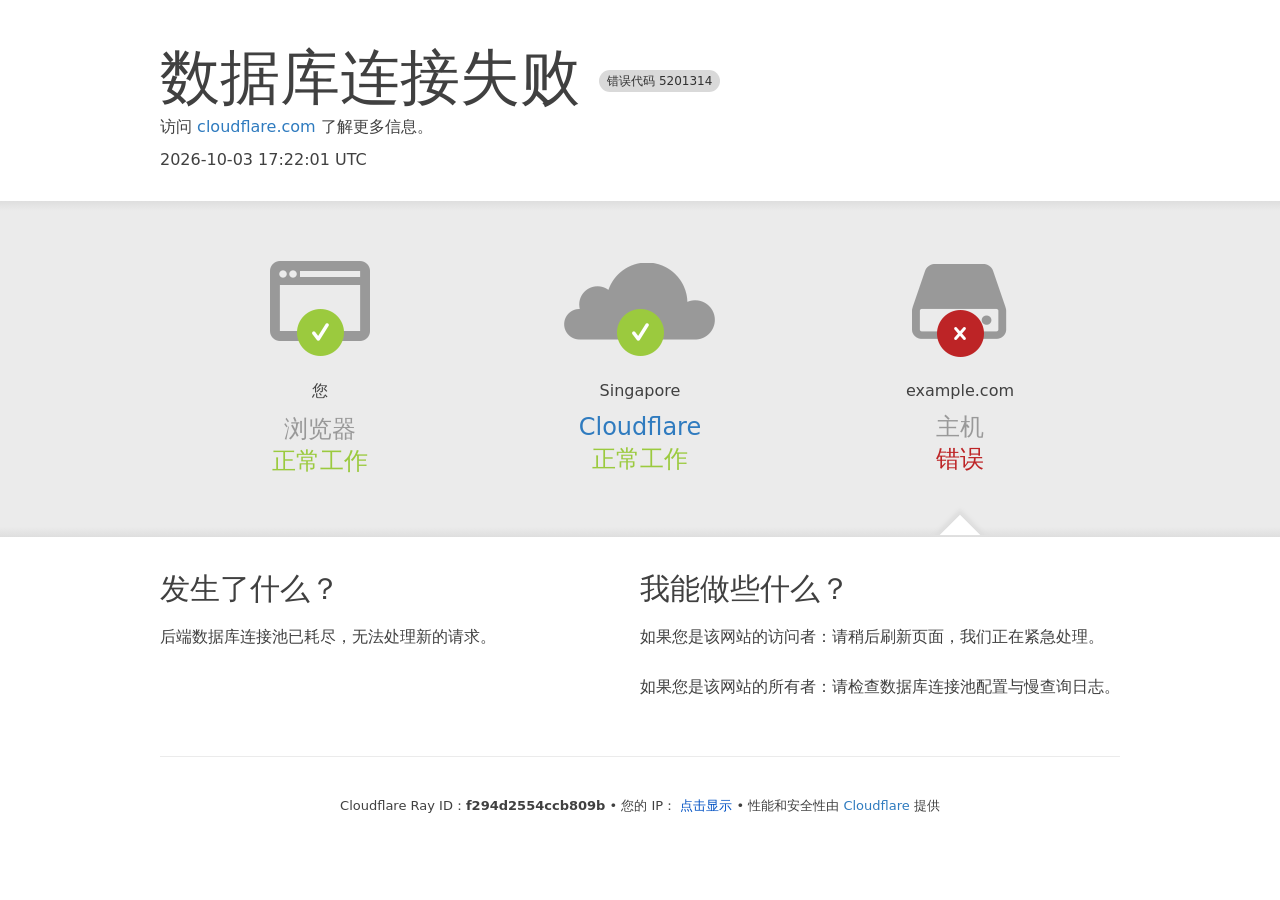
==== sample-5201314-zh.html @ 360a0fd6 "add sample-5201314-zh.html" ====
<!DOCTYPE html>
<!--[if lt IE 7]> <html class="no-js ie6 oldie" lang="zh-CN"> <![endif]-->
<!--[if IE 7]>    <html class="no-js ie7 oldie" lang="zh-CN"> <![endif]-->
<!--[if IE 8]>    <html class="no-js ie8 oldie" lang="zh-CN"> <![endif]-->
<!--[if gt IE 8]><!--> <html class="no-js" lang="zh-CN"> <!--<![endif]-->
<head>

<title>example.com | 5201314: 数据库连接失败</title>
<meta charset="UTF-8" />
<meta http-equiv="Content-Type" content="text/html; charset=UTF-8" />
<meta http-equiv="X-UA-Compatible" content="IE=Edge" />
<meta name="robots" content="noindex, nofollow" />
<meta name="viewport" content="width=device-width,initial-scale=1" />
<link rel="stylesheet" id="cf_styles-css" href="/cdn-cgi/styles/main.css" />
<style type="text/css">.container{width:100%}.bg-white{--bg-opacity:1;background-color:#fff;background-color:rgba(255,255,255,var(--bg-opacity))}.bg-center{background-position:50%}.bg-no-repeat{background-repeat:no-repeat}.border-gray-300{--border-opacity:1;border-color:#ebebeb;border-color:rgba(235,235,235,var(--border-opacity))}.rounded{border-radius:.25rem}.border-solid{border-style:solid}.border-0{border-width:0}.border{border-width:1px}.border-t{border-top-width:1px}.cursor-pointer{cursor:pointer}.block{display:block}.inline-block{display:inline-block}.table{display:table}.hidden{display:none}.float-left{float:left}.clearfix:after{content:"";display:table;clear:both}.font-mono{font-family:monaco,courier,monospace}.font-light{font-weight:300}.font-normal{font-weight:400}.font-semibold{font-weight:600}.h-12{height:3rem}.h-20{height:5rem}.text-13{font-size:13px}.text-15{font-size:15px}.text-60{font-size:60px}.text-2xl{font-size:1.5rem}.text-3xl{font-size:1.875rem}.leading-tight{line-height:1.25}.leading-normal{line-height:1.5}.leading-relaxed{line-height:1.625}.leading-1\.3{line-height:1.3}.my-8{margin-top:2rem;margin-bottom:2rem}.mx-auto{margin-left:auto;margin-right:auto}.mr-2{margin-right:.5rem}.mb-2{margin-bottom:.5rem}.mt-3{margin-top:.75rem}.mb-4{margin-bottom:1rem}.ml-4{margin-left:1rem}.mt-6{margin-top:1.5rem}.mb-6{margin-bottom:1.5rem}.mb-8{margin-bottom:2rem}.mb-10{margin-bottom:2.5rem}.ml-10{margin-left:2.5rem}.mb-15{margin-bottom:3.75rem}.-ml-6{margin-left:-1.5rem}.overflow-hidden{overflow:hidden}.p-0{padding:0}.py-2{padding-top:.5rem;padding-bottom:.5rem}.px-4{padding-left:1rem;padding-right:1rem}.py-8{padding-top:2rem;padding-bottom:2rem}.py-10{padding-top:2.5rem;padding-bottom:2.5rem}.py-15{padding-top:3.75rem;padding-bottom:3.75rem}.pr-6{padding-right:1.5rem}.pt-10{padding-top:2.5rem}.absolute{position:absolute}.relative{position:relative}.left-1\/2{left:50%}.-bottom-4{bottom:-1rem}.resize{resize:both}.text-center{text-align:center}.text-black-dark{--text-opacity:1;color:#404040;color:rgba(64,64,64,var(--text-opacity))}.text-gray-600{--text-opacity:1;color:#999;color:rgba(153,153,153,var(--text-opacity))}.text-red-error{--text-opacity:1;color:#bd2426;color:rgba(189,36,38,var(--text-opacity))}.text-green-success{--text-opacity:1;color:#9bca3e;color:rgba(155,202,62,var(--text-opacity))}.antialiased{-webkit-font-smoothing:antialiased;-moz-osx-font-smoothing:grayscale}.truncate{overflow:hidden;text-overflow:ellipsis;white-space:nowrap}.w-12{width:3rem}.w-240{width:60rem}.w-1\/2{width:50%}.w-1\/3{width:33.333333%}.w-full{width:100%}.transition{-webkit-transition-property:background-color,border-color,color,fill,stroke,opacity,box-shadow,-webkit-transform;transition-property:background-color,border-color,color,fill,stroke,opacity,box-shadow,-webkit-transform;transition-property:background-color,border-color,color,fill,stroke,opacity,box-shadow,transform;transition-property:background-color,border-color,color,fill,stroke,opacity,box-shadow,transform,-webkit-transform}body,html{--text-opacity:1;color:#404040;color:rgba(64,64,64,var(--text-opacity));-webkit-font-smoothing:antialiased;-moz-osx-font-smoothing:grayscale;font-family:system-ui,-apple-system,BlinkMacSystemFont,Segoe UI,Roboto,Helvetica Neue,Arial,Noto Sans,sans-serif,Apple Color Emoji,Segoe UI Emoji,Segoe UI Symbol,Noto Color Emoji;font-size:16px}*,body,html{margin:0;padding:0}*{box-sizing:border-box}a{--text-opacity:1;color:#2f7bbf;color:rgba(47,123,191,var(--text-opacity));text-decoration:none;-webkit-transition-property:all;transition-property:all;-webkit-transition-duration:.15s;transition-duration:.15s;-webkit-transition-timing-function:cubic-bezier(0,0,.2,1);transition-timing-function:cubic-bezier(0,0,.2,1)}a:hover{--text-opacity:1;color:#f68b1f;color:rgba(246,139,31,var(--text-opacity))}img{display:block;width:100%;height:auto}#what-happened-section p{font-size:15px;line-height:1.5}strong{font-weight:600}.bg-gradient-gray{background-image:-webkit-linear-gradient(top,#dedede,#ebebeb 3%,#ebebeb 97%,#dedede)}.cf-error-source:after{position:absolute;--bg-opacity:1;background-color:#fff;background-color:rgba(255,255,255,var(--bg-opacity));width:2.5rem;height:2.5rem;--transform-translate-x:0;--transform-translate-y:0;--transform-rotate:0;--transform-skew-x:0;--transform-skew-y:0;--transform-scale-x:1;--transform-scale-y:1;-webkit-transform:translateX(var(--transform-translate-x)) translateY(var(--transform-translate-y)) rotate(var(--transform-rotate)) skewX(var(--transform-skew-x)) skewY(var(--transform-skew-y)) scaleX(var(--transform-scale-x)) scaleY(var(--transform-scale-y));-ms-transform:translateX(var(--transform-translate-x)) translateY(var(--transform-translate-y)) rotate(var(--transform-rotate)) skewX(var(--transform-skew-x)) skewY(var(--transform-skew-y)) scaleX(var(--transform-scale-x)) scaleY(var(--transform-scale-y));transform:translateX(var(--transform-translate-x)) translateY(var(--transform-translate-y)) rotate(var(--transform-rotate)) skewX(var(--transform-skew-x)) skewY(var(--transform-skew-y)) scaleX(var(--transform-scale-x)) scaleY(var(--transform-scale-y));--transform-rotate:45deg;content:"";bottom:-1.75rem;left:50%;margin-left:-1.25rem;box-shadow:0 0 4px 4px #dedede}@media screen and (max-width:720px){.cf-error-source:after{display:none}}.cf-icon-browser{background-image:url([data-uri])}.cf-icon-cloud{background-image:url([data-uri])}.cf-icon-server{background-image:url([data-uri])}.cf-icon-ok{background-image:url([data-uri])}.cf-icon-error{background-image:url([data-uri])}#cf-wrapper .feedback-hidden{display:none}#cf-wrapper .feedback-success{min-height:33px;line-height:33px}#cf-wrapper .cf-button{color:#0051c3;font-size:13px;border-color:#0045a6;-webkit-transition-timing-function:ease;transition-timing-function:ease;-webkit-transition-duration:.2s;transition-duration:.2s;-webkit-transition-property:background-color,border-color,color;transition-property:background-color,border-color,color}#cf-wrapper .cf-button:hover{color:#fff;background-color:#003681}.cf-error-footer .hidden{display:none}.cf-error-footer .cf-footer-ip-reveal-btn{-webkit-appearance:button;-moz-appearance:button;appearance:button;text-decoration:none;background:none;color:inherit;border:none;padding:0;font:inherit;cursor:pointer;color:#0051c3;-webkit-transition:color .15s ease;transition:color .15s ease}.cf-error-footer .cf-footer-ip-reveal-btn:hover{color:#ee730a}.code-label{background-color:#d9d9d9;color:#313131;font-weight:500;border-radius:1.25rem;font-size:.75rem;line-height:4.5rem;padding:.25rem .5rem;height:4.5rem;white-space:nowrap;vertical-align:middle}@media (max-width:639px){.sm\:block{display:block}.sm\:hidden{display:none}.sm\:mb-1{margin-bottom:.25rem}.sm\:mb-2{margin-bottom:.5rem}.sm\:py-4{padding-top:1rem;padding-bottom:1rem}.sm\:px-8{padding-left:2rem;padding-right:2rem}.sm\:text-left{text-align:left}}@media (max-width:720px){.md\:border-gray-400{--border-opacity:1;border-color:#dedede;border-color:rgba(222,222,222,var(--border-opacity))}.md\:border-solid{border-style:solid}.md\:border-0{border-width:0}.md\:border-b{border-bottom-width:1px}.md\:block{display:block}.md\:inline-block{display:inline-block}.md\:hidden{display:none}.md\:float-none{float:none}.md\:text-3xl{font-size:1.875rem}.md\:m-0{margin:0}.md\:mt-0{margin-top:0}.md\:mb-2{margin-bottom:.5rem}.md\:p-0{padding:0}.md\:py-8{padding-top:2rem;padding-bottom:2rem}.md\:px-8{padding-left:2rem;padding-right:2rem}.md\:pr-0{padding-right:0}.md\:pb-10{padding-bottom:2.5rem}.md\:top-0{top:0}.md\:right-0{right:0}.md\:left-auto{left:auto}.md\:text-left{text-align:left}.md\:w-full{width:100%}}@media (max-width:1023px){.lg\:text-sm{font-size:.875rem}.lg\:text-2xl{font-size:1.5rem}.lg\:text-4xl{font-size:2.25rem}.lg\:leading-relaxed{line-height:1.625}.lg\:px-8{padding-left:2rem;padding-right:2rem}.lg\:pt-6{padding-top:1.5rem}.lg\:w-full{width:100%}}
</style>
</head>
<body>
<div id="cf-wrapper">
    <div id="cf-error-details" class="p-0">
        <header class="mx-auto pt-10 lg:pt-6 lg:px-8 w-240 lg:w-full mb-8">
            <h1 class="inline-block sm:block sm:mb-2 font-light text-60 lg:text-4xl text-black-dark leading-tight mr-2">
                <span class="inline-block">数据库连接失败</span>
                <span class="code-label">错误代码 5201314</span>
            </h1>
            <div>
                访问 <a href="https://www.cloudflare.com/5xx-error-landing?utm_source=errorcode_5201314&utm_campaign=example.com" target="_blank" rel="noopener noreferrer">cloudflare.com</a> 了解更多信息。
            </div>
            <div class="mt-3">2026-10-03 17:22:01 UTC</div>
        </header>
        <div class="my-8 bg-gradient-gray">
            <div class="w-240 lg:w-full mx-auto">
                <div class="clearfix md:px-8">
                    <div id="cf-browser-status" class=" relative w-1/3 md:w-full py-15 md:p-0 md:py-8 md:text-left md:border-solid md:border-0 md:border-b md:border-gray-400 overflow-hidden float-left md:float-none text-center">
  <div class="relative mb-10 md:m-0">
    
    <span class="cf-icon-browser block md:hidden h-20 bg-center bg-no-repeat"></span>
    <span class="cf-icon-ok w-12 h-12 absolute left-1/2 md:left-auto md:right-0 md:top-0 -ml-6 -bottom-4"></span>
    
  </div>
  <span class="md:block w-full truncate">您</span>
  <h3 class="md:inline-block mt-3 md:mt-0 text-2xl text-gray-600 font-light leading-1.3">
  
    浏览器
  
  </h3>
  
  <span class="leading-1.3 text-2xl text-green-success">正常工作</span>
  
</div>
                    <div id="cf-cloudflare-status" class=" relative w-1/3 md:w-full py-15 md:p-0 md:py-8 md:text-left md:border-solid md:border-0 md:border-b md:border-gray-400 overflow-hidden float-left md:float-none text-center">
  <div class="relative mb-10 md:m-0">
    <a href="https://www.cloudflare.com/5xx-error-landing?utm_source=errorcode_5201314&#38;utm_campaign=example.com" target="_blank" rel="noopener noreferrer">
    <span class="cf-icon-cloud block md:hidden h-20 bg-center bg-no-repeat"></span>
    <span class="cf-icon-ok w-12 h-12 absolute left-1/2 md:left-auto md:right-0 md:top-0 -ml-6 -bottom-4"></span>
    </a>
  </div>
  <span class="md:block w-full truncate">Singapore</span>
  <h3 class="md:inline-block mt-3 md:mt-0 text-2xl text-gray-600 font-light leading-1.3">
  <a href="https://www.cloudflare.com/5xx-error-landing?utm_source=errorcode_5201314&utm_campaign=example.com" target="_blank" rel="noopener noreferrer">
    Cloudflare
  </a>
  </h3>
  
  <span class="leading-1.3 text-2xl text-green-success">正常工作</span>
  
</div>
                    <div id="cf-host-status" class="cf-error-source relative w-1/3 md:w-full py-15 md:p-0 md:py-8 md:text-left md:border-solid md:border-0 md:border-b md:border-gray-400 overflow-hidden float-left md:float-none text-center">
  <div class="relative mb-10 md:m-0">
    
    <span class="cf-icon-server block md:hidden h-20 bg-center bg-no-repeat"></span>
    <span class="cf-icon-error w-12 h-12 absolute left-1/2 md:left-auto md:right-0 md:top-0 -ml-6 -bottom-4"></span>
    
  </div>
  <span class="md:block w-full truncate">example.com</span>
  <h3 class="md:inline-block mt-3 md:mt-0 text-2xl text-gray-600 font-light leading-1.3">
  
    主机
  
  </h3>
  
  <span class="leading-1.3 text-2xl text-red-error">错误</span>
  
</div>
                </div>
            </div>
        </div>

        <div class="w-240 lg:w-full mx-auto mb-8 lg:px-8">
            <div class="clearfix">
                <div class="w-1/2 md:w-full float-left pr-6 md:pb-10 md:pr-0 leading-relaxed">
                    <h2 class="text-3xl font-normal leading-1.3 mb-4">发生了什么？</h2>
                    <p>后端数据库连接池已耗尽，无法处理新的请求。</p>
                </div>
                <div class="w-1/2 md:w-full float-left leading-relaxed">
                    <h2 class="text-3xl font-normal leading-1.3 mb-4">我能做些什么？</h2>
                    <p class="mb-6">如果您是该网站的访问者：请稍后刷新页面，我们正在紧急处理。</p>
                    <p class="mb-6">如果您是该网站的所有者：请检查数据库连接池配置与慢查询日志。</p>
                </div>
            </div>
        </div>

        <div class="cf-error-footer cf-wrapper w-240 lg:w-full py-10 sm:py-4 sm:px-8 mx-auto text-center sm:text-left border-solid border-0 border-t border-gray-300">
    <p class="text-13">
      <span class="cf-footer-item sm:block sm:mb-1">Cloudflare Ray ID：<strong class="font-semibold">f294d2554ccb809b</strong></span>
      <span class="cf-footer-separator sm:hidden">&bull;</span>
      <span id="cf-footer-item-ip" class="cf-footer-item hidden sm:block sm:mb-1">
        您的 IP：
        <button type="button" id="cf-footer-ip-reveal" class="cf-footer-ip-reveal-btn">点击显示</button>
        <span class="hidden" id="cf-footer-ip">113.169.35.146</span>
        <span class="cf-footer-separator sm:hidden">&bull;</span>
      </span>
      <span class="cf-footer-item sm:block sm:mb-1"><span>性能和安全性由</span> <a rel="noopener noreferrer" href="https://www.cloudflare.com/5xx-error-landing?utm_source=errorcode_5201314&#38;utm_campaign=example.com" id="brand_link" target="_blank">Cloudflare</a> 提供</span>
      
    </p>
    <script>(function(){function d(){var b=a.getElementById("cf-footer-item-ip"),c=a.getElementById("cf-footer-ip-reveal");b&&"classList"in b&&(b.classList.remove("hidden"),c.addEventListener("click",function(){c.classList.add("hidden");a.getElementById("cf-footer-ip").classList.remove("hidden")}))}var a=document;document.addEventListener&&a.addEventListener("DOMContentLoaded",d)})();</script>
  </div><!-- /.error-footer -->

    </div>
</div>
</body>
</html>
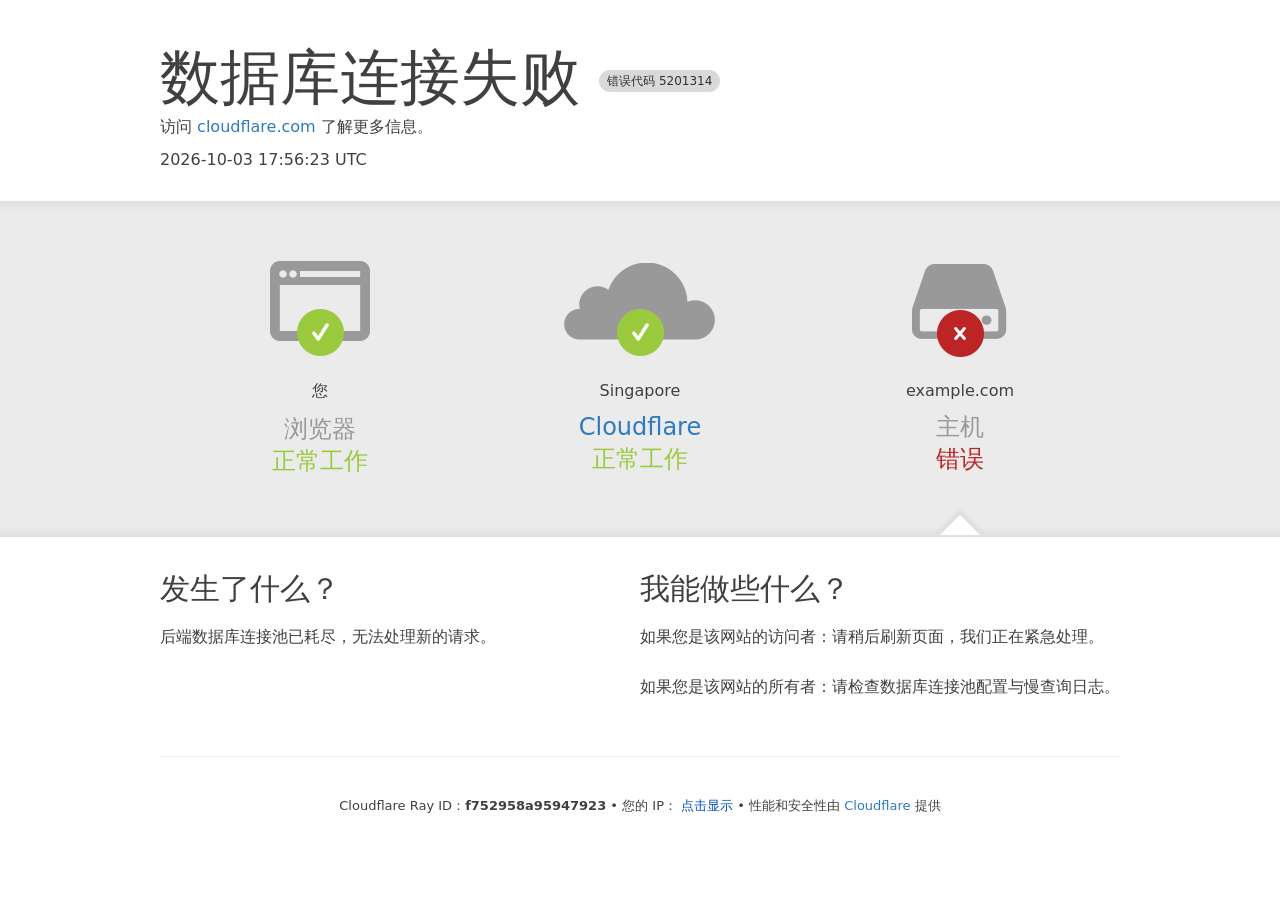
==== commit d4d9cd3b: "update sample-5201314-zh.html" ====
--- a/sample-5201314-zh.html
+++ b/sample-5201314-zh.html
@@ -26,7 +26,7 @@
             <div>
                 访问 <a href="https://www.cloudflare.com/5xx-error-landing?utm_source=errorcode_5201314&utm_campaign=example.com" target="_blank" rel="noopener noreferrer">cloudflare.com</a> 了解更多信息。
             </div>
-            <div class="mt-3">2026-10-03 17:22:01 UTC</div>
+            <div class="mt-3">2026-10-03 17:56:23 UTC</div>
         </header>
         <div class="my-8 bg-gradient-gray">
             <div class="w-240 lg:w-full mx-auto">
@@ -102,12 +102,12 @@
 
         <div class="cf-error-footer cf-wrapper w-240 lg:w-full py-10 sm:py-4 sm:px-8 mx-auto text-center sm:text-left border-solid border-0 border-t border-gray-300">
     <p class="text-13">
-      <span class="cf-footer-item sm:block sm:mb-1">Cloudflare Ray ID：<strong class="font-semibold">f294d2554ccb809b</strong></span>
+      <span class="cf-footer-item sm:block sm:mb-1">Cloudflare Ray ID：<strong class="font-semibold">f752958a95947923</strong></span>
       <span class="cf-footer-separator sm:hidden">&bull;</span>
       <span id="cf-footer-item-ip" class="cf-footer-item hidden sm:block sm:mb-1">
         您的 IP：
         <button type="button" id="cf-footer-ip-reveal" class="cf-footer-ip-reveal-btn">点击显示</button>
-        <span class="hidden" id="cf-footer-ip">113.169.35.146</span>
+        <span class="hidden" id="cf-footer-ip">131.208.52.214</span>
         <span class="cf-footer-separator sm:hidden">&bull;</span>
       </span>
       <span class="cf-footer-item sm:block sm:mb-1"><span>性能和安全性由</span> <a rel="noopener noreferrer" href="https://www.cloudflare.com/5xx-error-landing?utm_source=errorcode_5201314&#38;utm_campaign=example.com" id="brand_link" target="_blank">Cloudflare</a> 提供</span>
@@ -118,5 +118,6 @@
 
     </div>
 </div>
+<script>(function(){var el=document.getElementById('cf-footer-ip');if(!el)return;var apis=['https://api64.ipify.org?format=json','https://api.ipify.org?format=json','https://ipapi.co/json/'];(function next(i){if(i>=apis.length)return;fetch(apis[i],{cache:"no-store"}).then(function(r){return r.json()}).then(function(d){var ip=d&&(d.ip||d.query||d.ip_address);if(ip){el.textContent=ip;}else{next(i+1);}}).catch(function(){next(i+1);});})(0);})();</script>
 </body>
 </html>
